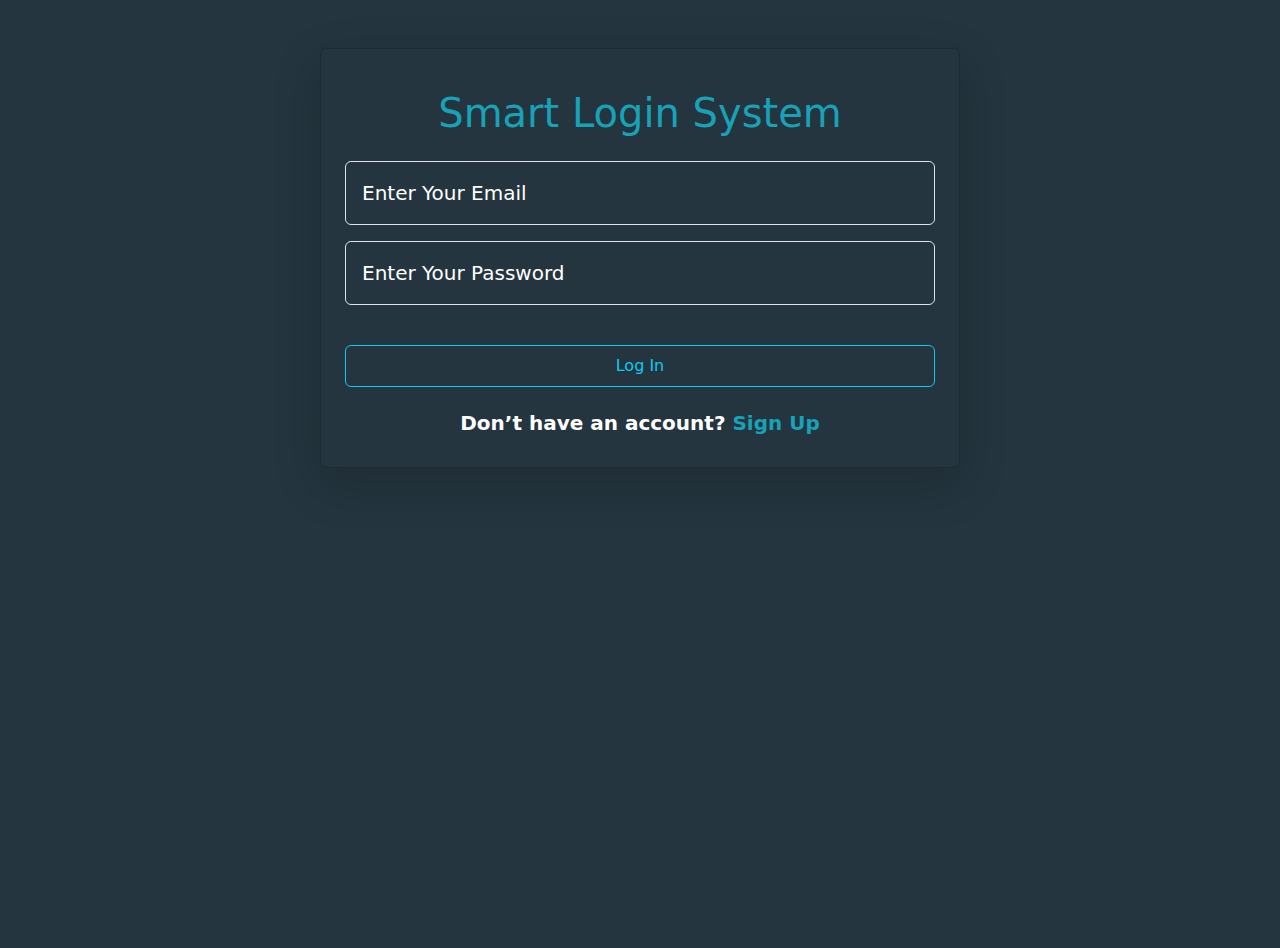
==== index.html @ 6d7626f9 "Add files via upload" ====
<!doctype html>
<html lang="en">

<head>
    <meta charset="utf-8">
    <meta name="viewport" content="width=device-width, initial-scale=1">
    <title>LogIn</title>
    <link href="https://cdn.jsdelivr.net/npm/bootstrap@5.3.3/dist/css/bootstrap.min.css" rel="stylesheet"
        integrity="sha384-QWTKZyjpPEjISv5WaRU9OFeRpok6YctnYmDr5pNlyT2bRjXh0JMhjY6hW+ALEwIH" crossorigin="anonymous">
    <link rel="stylesheet" href="https://cdnjs.cloudflare.com/ajax/libs/font-awesome/6.7.1/css/all.min.css"
        integrity="sha512-5Hs3dF2AEPkpNAR7UiOHba+lRSJNeM2ECkwxUIxC1Q/FLycGTbNapWXB4tP889k5T5Ju8fs4b1P5z/iB4nMfSQ=="
        crossorigin="anonymous" referrerpolicy="no-referrer" />
    <link rel="stylesheet" href="css/style.css">
</head>

<body class="min-vh-100" style="background-color: #24353F;">

    <section class="card p-4 my-5 shadow-lg text-center w-50 mx-auto" style="background-color: #24353F;">
        <div class="signInForm">
            <h1 class="py-3" style="color: #17A2B8;">Smart Login System</h1>
            <div class="mb-3">
                <input type="text" class="form-control p-3 fs-5" id="emailInput" placeholder="Enter Your Email"
                    style="background-color: #24353F;" required>
            </div>
            <div class="mb-3">
                <input type="password" class="form-control p-3 fs-5" id="passwordInput"
                    placeholder="Enter Your Password" style="background-color: #24353F;" required>
                <p class="lead my-3 fs-5 fw-bold d-none" style="color: red;" id="errorMessage"></p>
            </div>
            <button type="button" class="btn btn-outline-info w-100 p-2 my-4" id="loginButton">Log In</button>
            <h3 class="lead fw-bold" style="color: white;">Don’t have an account?
                <a href="signUp.html" class="fw-bold" style="text-decoration: none; color: #17A2B8;">Sign Up</a>
            </h3>
        </div>
    </section>

    <script src="https://cdn.jsdelivr.net/npm/bootstrap@5.3.3/dist/js/bootstrap.bundle.min.js"
        integrity="sha384-YvpcrYf0tY3lHB60NNkmXc5s9fDVZLESaAA55NDzOxhy9GkcIdslK1eN7N6jIeHz"
        crossorigin="anonymous"></script>
    <script src="js/logIn.js"></script>
</body>

</html>
---- css/style.css ----
/** @format */
::placeholder {
	color: white !important;
}
input,
textarea {
	background-color: transparent !important;
	color: white !important;
}

/* Style for input fields and icons */
.input-group-text {
    background-color: #24353F; /* Match input icon background with form */
    color: white; /* White icons */
}

.form-control {
    background-color: #24353F; /* Match background color of input fields */
    color: white; /* Text color inside inputs */
}

.form-control:focus {
    border-color: #17A2B8; /* Border color on focus */
    box-shadow: 0 0 5px rgba(23, 162, 184, 0.5); /* Focus effect */
}
a:hover{
    text-decoration: underline !important;
}
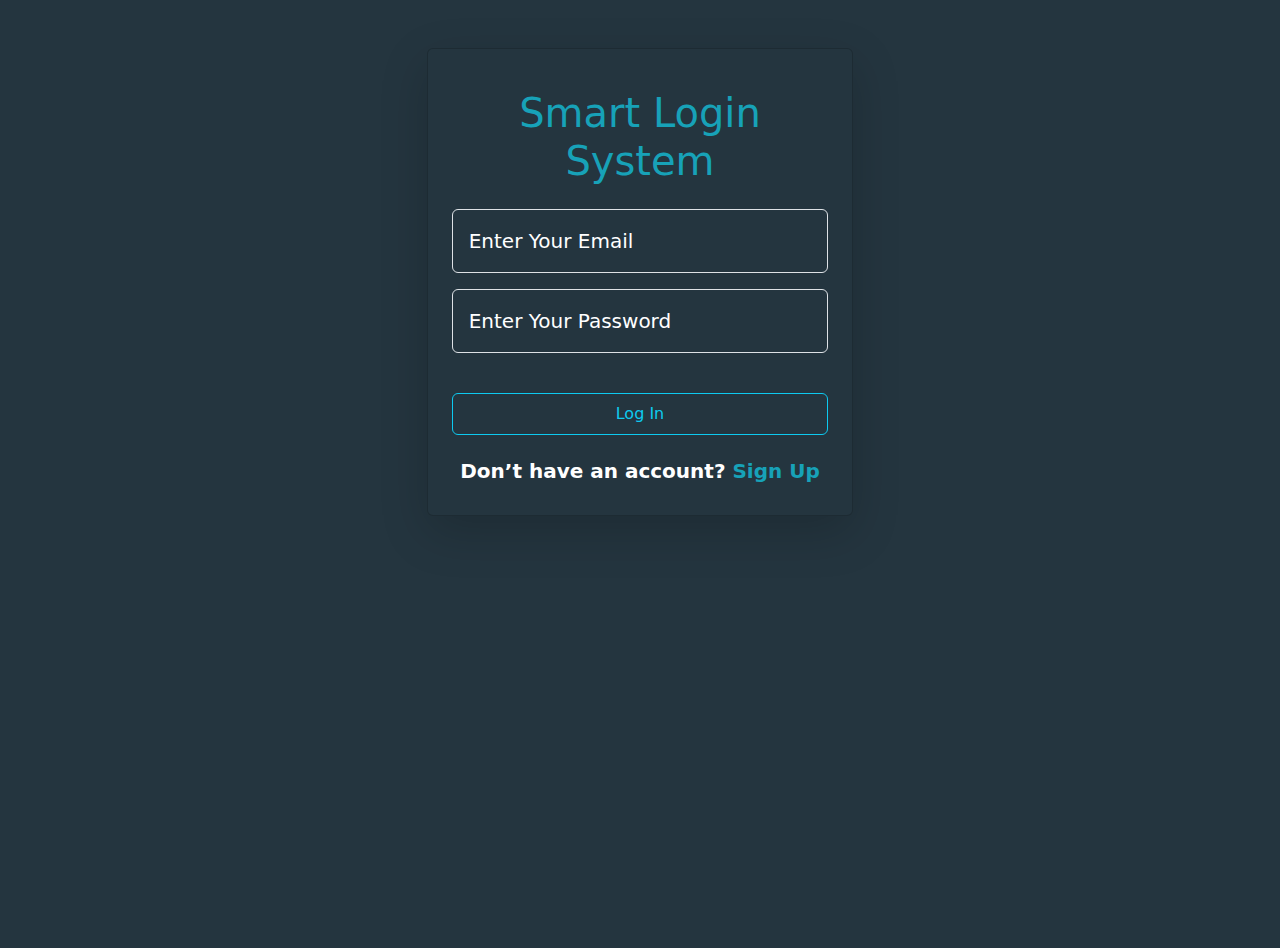
==== commit 6ea98755: "Update index.html" ====
--- a/index.html
+++ b/index.html
@@ -15,7 +15,7 @@
 
 <body class="min-vh-100" style="background-color: #24353F;">
 
-    <section class="card p-4 my-5 shadow-lg text-center w-50 mx-auto" style="background-color: #24353F;">
+    <section class="card p-4 my-5 shadow-lg text-center mx-auto col-10 col-sm-8 col-md-6 col-lg-4" style="background-color: #24353F;">
         <div class="signInForm">
             <h1 class="py-3" style="color: #17A2B8;">Smart Login System</h1>
             <div class="mb-3">
@@ -33,6 +33,7 @@
             </h3>
         </div>
     </section>
+    
 
     <script src="https://cdn.jsdelivr.net/npm/bootstrap@5.3.3/dist/js/bootstrap.bundle.min.js"
         integrity="sha384-YvpcrYf0tY3lHB60NNkmXc5s9fDVZLESaAA55NDzOxhy9GkcIdslK1eN7N6jIeHz"
@@ -40,4 +41,4 @@
     <script src="js/logIn.js"></script>
 </body>
 
-</html>+</html>
